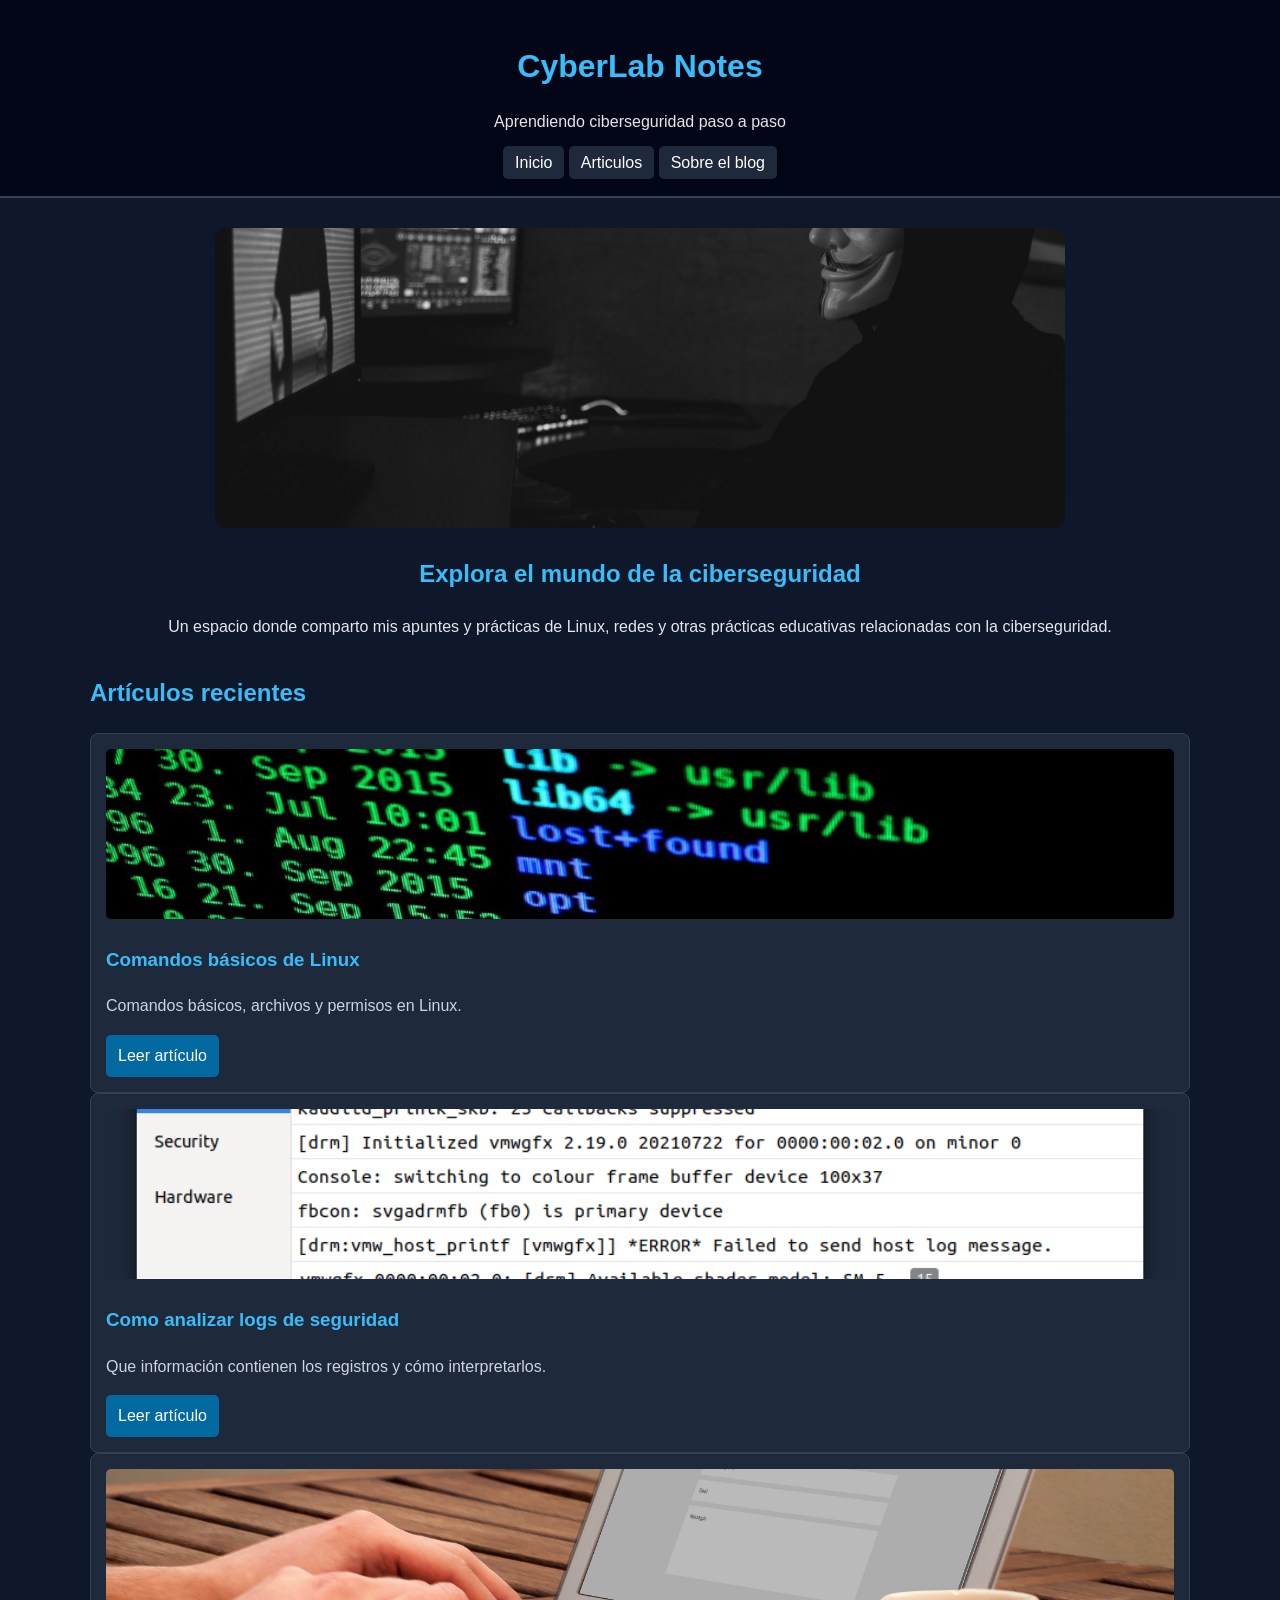
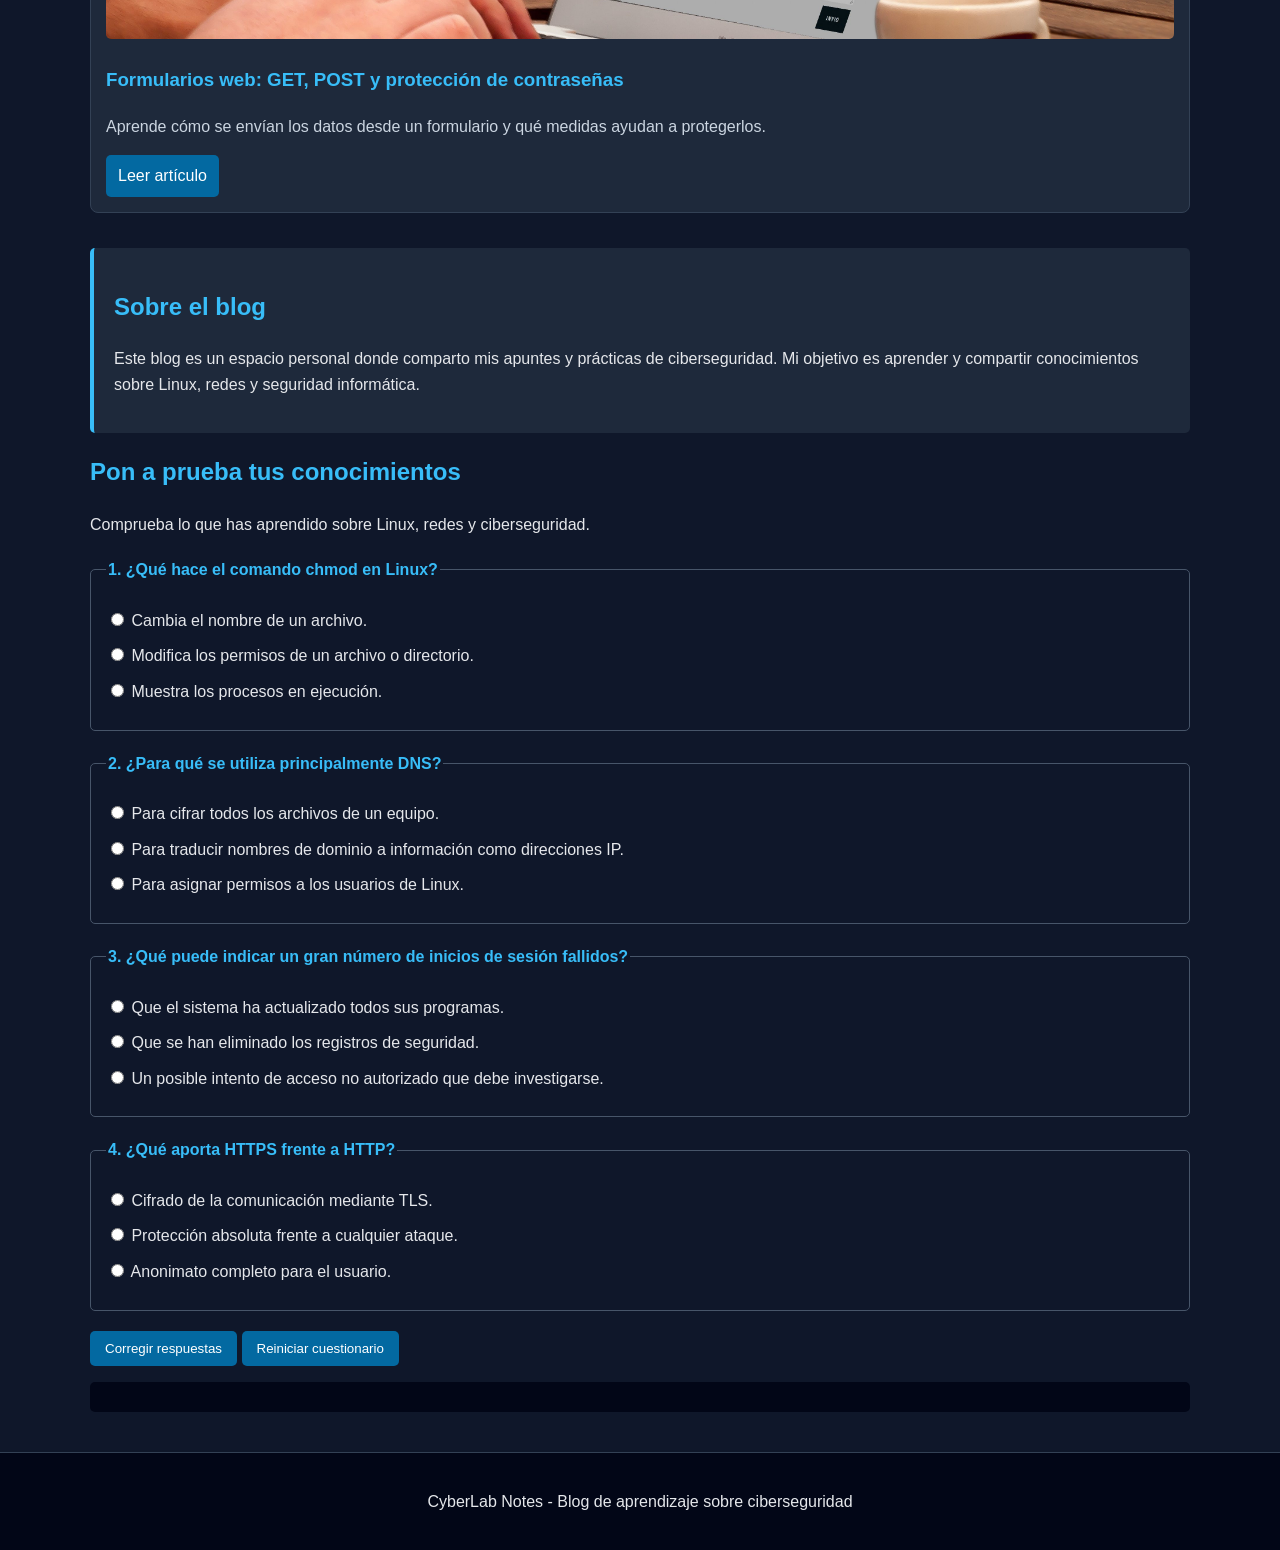
==== index.html @ 4ec1b174 "Primer commit" ====
<!DOCTYPE html>
<html lang="es">

<head>
    <meta charset="UTF-8">
    <meta name="viewport" content="width=device-width, initial-scale=1.0">
    <title>CyberLab Notes | Inicio </title>
    <meta name="description" content="CyberLab Notes: apuntes y prácticas de ciberseguridad. ">
    <link rel="stylesheet" href="style.css">
    <script src="script.js" defer></script>
</head>

<body>

    <header>
        <h1>CyberLab Notes</h1>
        <p>Aprendiendo ciberseguridad paso a paso</p>

        <nav>
            <a href="index.html">Inicio</a>
            <a href="index.html#entradas">Articulos</a>
            <a href="index.html#sobre-el-blog">Sobre el blog</a>
        </nav>
    </header>

    <main>
        <section class="portada">
            <img src="img/portada.jpg" alt="Portada del blog">

            <h2>Explora el mundo de la ciberseguridad</h2>
            <p>
                Un espacio donde comparto mis apuntes y prácticas de Linux, redes y otras prácticas
                educativas relacionadas con la ciberseguridad.
            </p>
        </section>

        <section id="entradas">
            <h2>Artículos recientes</h2>

            <article class="tarjeta">
                <img src="img/linux.jpg" alt="terminal de Linux">
                <h3>Comandos básicos de Linux</h3>
                <p>
                    Comandos básicos, archivos y permisos en Linux.
                </p>
                <a href="entradalinux.html">Leer artículo</a>
            </article>


            <article class="tarjeta">
                <img src="img/logs.png" alt="logs de seguridad">
                <h3>Como analizar logs de seguridad</h3>
                <p>
                    Que información contienen los registros y cómo interpretarlos.
                </p>
                <a href="entradaLogs.html">Leer artículo</a>
            </article>

            <article class="tarjeta">
                <img src="img/formulario.jpg" alt="Representación de un formulario web y la seguridad de los datos">
                <h3>Formularios web: GET, POST y protección de contraseñas</h3>
                <p>
                    Aprende cómo se envían los datos desde un formulario y qué medidas ayudan a protegerlos.
                </p>
                <a href="entradaFormularios.html">Leer artículo</a>
            </article>
        </section>

        <section id="sobre-el-blog">
            <h2>Sobre el blog</h2>
            <p>
                Este blog es un espacio personal donde comparto mis apuntes y prácticas de ciberseguridad.
                Mi objetivo es aprender y compartir conocimientos sobre Linux, redes y seguridad informática.
            </p>
        </section>

        <section id="cuestionario" class="cuestionario">
            <h2>Pon a prueba tus conocimientos</h2>

            <p>
                Comprueba lo que has aprendido sobre Linux,
                redes y ciberseguridad.
            </p>

            <form id="formulario-test">

                <fieldset>
                    <legend>1. ¿Qué hace el comando chmod en Linux?</legend>

                    <label>
                        <input type="radio" name="pregunta1" value="a" required>
                        Cambia el nombre de un archivo.
                    </label>

                    <label>
                        <input type="radio" name="pregunta1" value="b">
                        Modifica los permisos de un archivo o directorio.
                    </label>

                    <label>
                        <input type="radio" name="pregunta1" value="c">
                        Muestra los procesos en ejecución.
                    </label>
                </fieldset>

                <fieldset>
                    <legend>2. ¿Para qué se utiliza principalmente DNS?</legend>

                    <label>
                        <input type="radio" name="pregunta2" value="a" required>
                        Para cifrar todos los archivos de un equipo.
                    </label>

                    <label>
                        <input type="radio" name="pregunta2" value="b">
                        Para traducir nombres de dominio a información como direcciones IP.
                    </label>

                    <label>
                        <input type="radio" name="pregunta2" value="c">
                        Para asignar permisos a los usuarios de Linux.
                    </label>
                </fieldset>

                <fieldset>
                    <legend>3. ¿Qué puede indicar un gran número de inicios de sesión fallidos?</legend>

                    <label>
                        <input type="radio" name="pregunta3" value="a" required>
                        Que el sistema ha actualizado todos sus programas.
                    </label>

                    <label>
                        <input type="radio" name="pregunta3" value="b">
                        Que se han eliminado los registros de seguridad.
                    </label>

                    <label>
                        <input type="radio" name="pregunta3" value="c">
                        Un posible intento de acceso no autorizado que debe investigarse.
                    </label>
                </fieldset>

                <fieldset>
                    <legend>4. ¿Qué aporta HTTPS frente a HTTP?</legend>

                    <label>
                        <input type="radio" name="pregunta4" value="a" required>
                        Cifrado de la comunicación mediante TLS.
                    </label>

                    <label>
                        <input type="radio" name="pregunta4" value="b">
                        Protección absoluta frente a cualquier ataque.
                    </label>

                    <label>
                        <input type="radio" name="pregunta4" value="c">
                        Anonimato completo para el usuario.
                    </label>
                </fieldset>

                <button type="submit">Corregir respuestas</button>
                <button type="reset">Reiniciar cuestionario</button>

                <p id="resultado" aria-live="polite"></p>

            </form>
        </section>
    </main>

    <footer>
        <p>CyberLab Notes - Blog de aprendizaje sobre ciberseguridad</p>
    </footer>

</body>

</html>
---- style.css ----
body {
    margin: 0;
    font-family: Arial, sans-serif;
    background-color: #0f172a;
    color: #e5e7eb;
    line-height: 1.6;
}

h1,
h2,
h3 {
    color: #38bdf8;
}

a {
    color: #38bdf8;
    text-decoration: none;
}

a:hover {
    text-decoration: underline;
}


body>header {
    background-color: #020617;
    text-align: center;
    padding: 20px;
    border-bottom: 2px solid #334155;
}

body>header h1 {
    margin-bottom: 5px;
}

nav ul {
    list-style: none;
    padding: 0;
}

nav li {
    display: inline-block;
    margin: 5px 10px;
}

nav a {
    color: white;
    background-color: #1e293b;
    padding: 8px 12px;
    border-radius: 5px;
}

nav a:hover {
    background-color: #0369a1;
}


main {
    width: 90%;
    max-width: 1100px;
    margin: 30px auto;
}


.portada {
    text-align: center;
    margin-bottom: 35px;
}

.portada img {
    width: 100%;
    max-width: 850px;
    height: 300px;
    object-fit: cover;
    border-radius: 10px;
}


.entradas {
    display: grid;
    grid-template-columns: repeat(3, 1fr);
    gap: 20px;
}

.tarjeta {
    background-color: #1e293b;
    padding: 15px;
    border: 1px solid #334155;
    border-radius: 8px;
}

.tarjeta img {
    width: 100%;
    height: 170px;
    object-fit: cover;
    border-radius: 5px;
}

.tarjeta p {
    color: #cbd5e1;
}

.tarjeta a {
    display: inline-block;
    background-color: #0369a1;
    color: white;
    padding: 8px 12px;
    border-radius: 5px;
}


#sobre-el-blog {
    background-color: #1e293b;
    padding: 20px;
    border-left: 4px solid #38bdf8;
    border-radius: 5px;
    margin-top: 35px;
}


.entrada {
    max-width: 850px;
    margin: auto;
    background-color: #1e293b;
    padding: 25px;
    border-radius: 8px;
}

.entrada img {
    display: block;
    width: 100%;
    max-width: 550px;
    height: 280px;
    object-fit: cover;
    margin: 20px auto;
    border-radius: 8px;
}

.entrada section {
    margin: 30px 0;
}


pre {
    background-color: #020617;
    padding: 15px;
    border-radius: 5px;
    overflow-x: auto;
}

code {
    color: #7dd3fc;
}


table {
    width: 100%;
    border-collapse: collapse;
    margin: 20px 0;
}

th,
td {
    border: 1px solid #475569;
    padding: 10px;
    text-align: left;
}

th {
    background-color: #075985;
    color: white;
}


fieldset {
    border: 1px solid #475569;
    border-radius: 5px;
    padding: 15px;
    margin: 20px 0;
}

legend {
    color: #38bdf8;
    font-weight: bold;
}

label {
    display: block;
    margin: 10px 0;
}

input[type="text"] {
    padding: 8px;
    max-width: 100%;
}

button {
    background-color: #0369a1;
    color: white;
    padding: 10px 15px;
    border: none;
    border-radius: 5px;
    cursor: pointer;
}

button:hover {
    background-color: #0284c7;
}

#resultado-demo,
#resultado {
    background-color: #020617;
    padding: 15px;
    border-radius: 5px;
    overflow-wrap: anywhere;
}


body>footer {
    background-color: #020617;
    text-align: center;
    padding: 20px;
    margin-top: 40px;
    border-top: 1px solid #334155;
}

/* ADAPTACIÓN A MÓVILES */

@media (max-width: 700px) {
    .entradas {
        grid-template-columns: 1fr;
    }

    .entrada {
        padding: 15px;
    }

    .entrada img {
        height: auto;
    }

    main {
        width: 94%;
    }

    nav li {
        margin: 8px 4px;
    }

    table {
        font-size: 14px;
    }
}
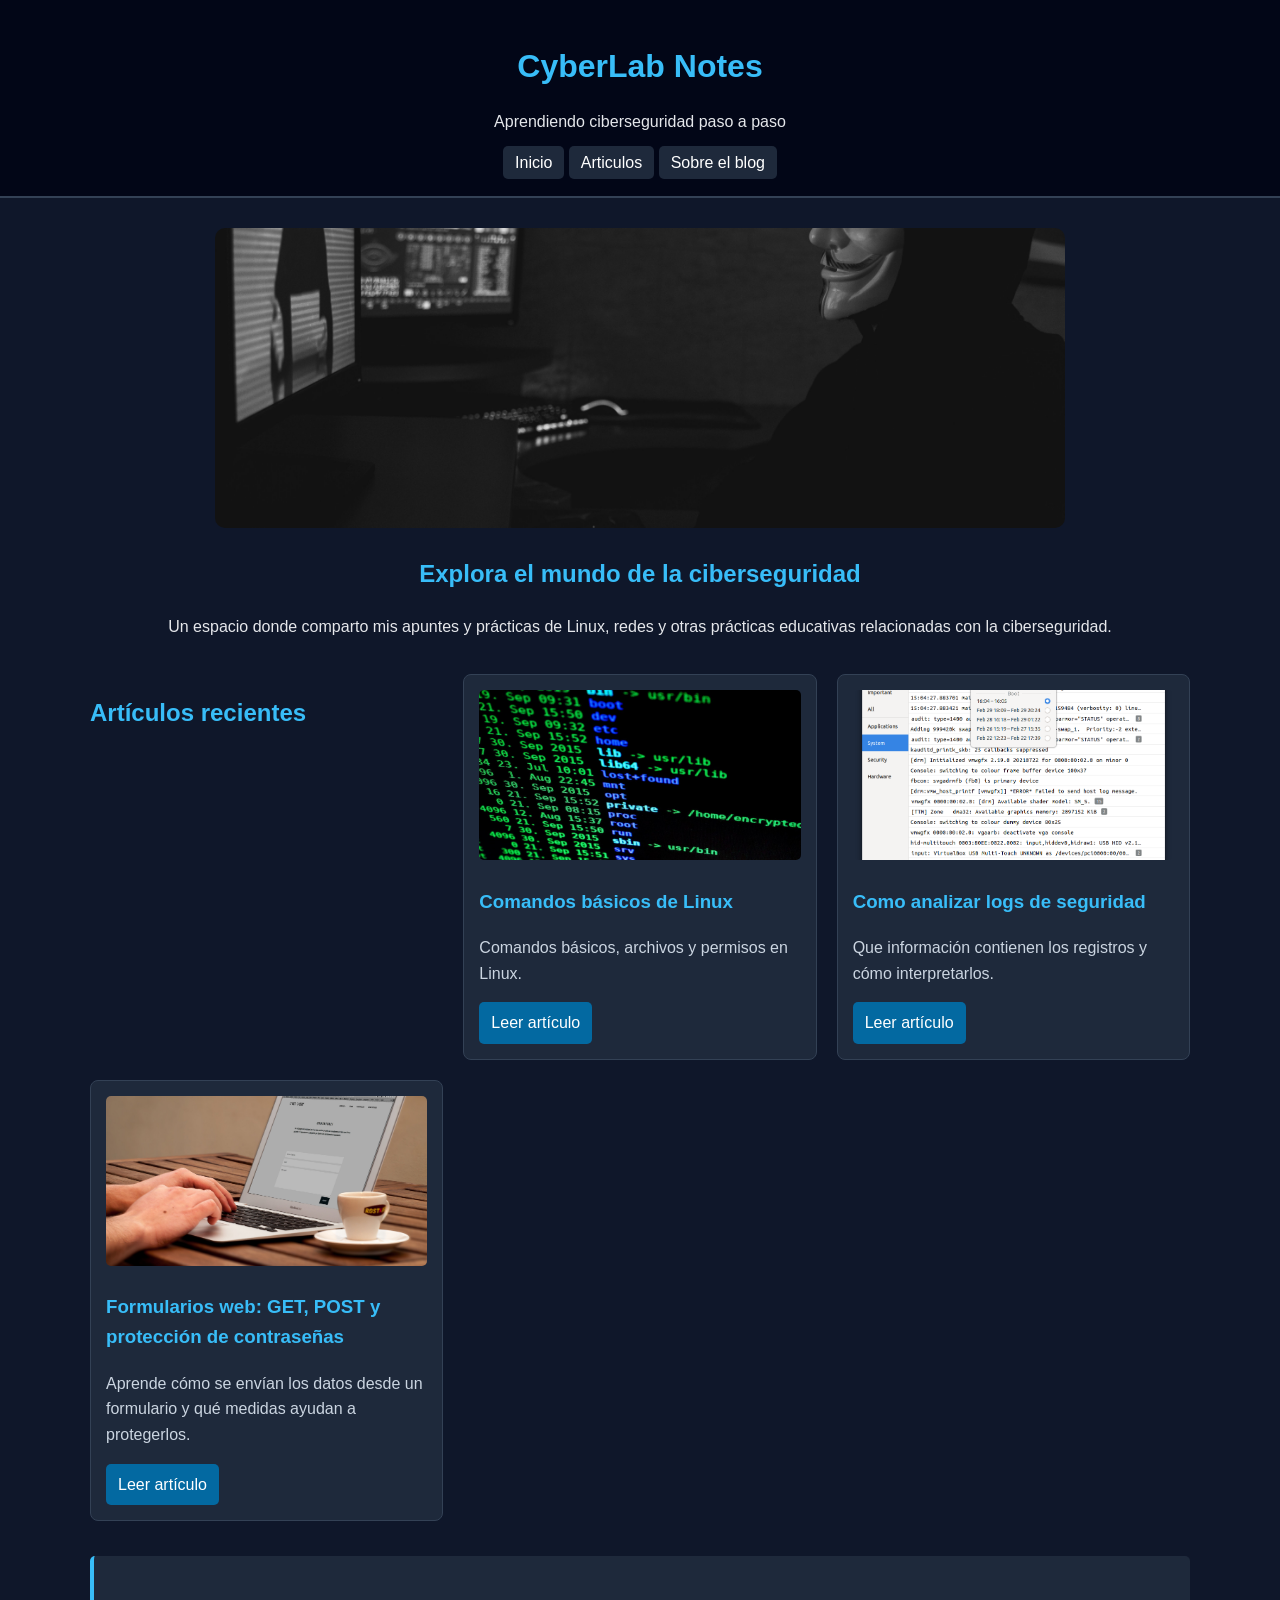
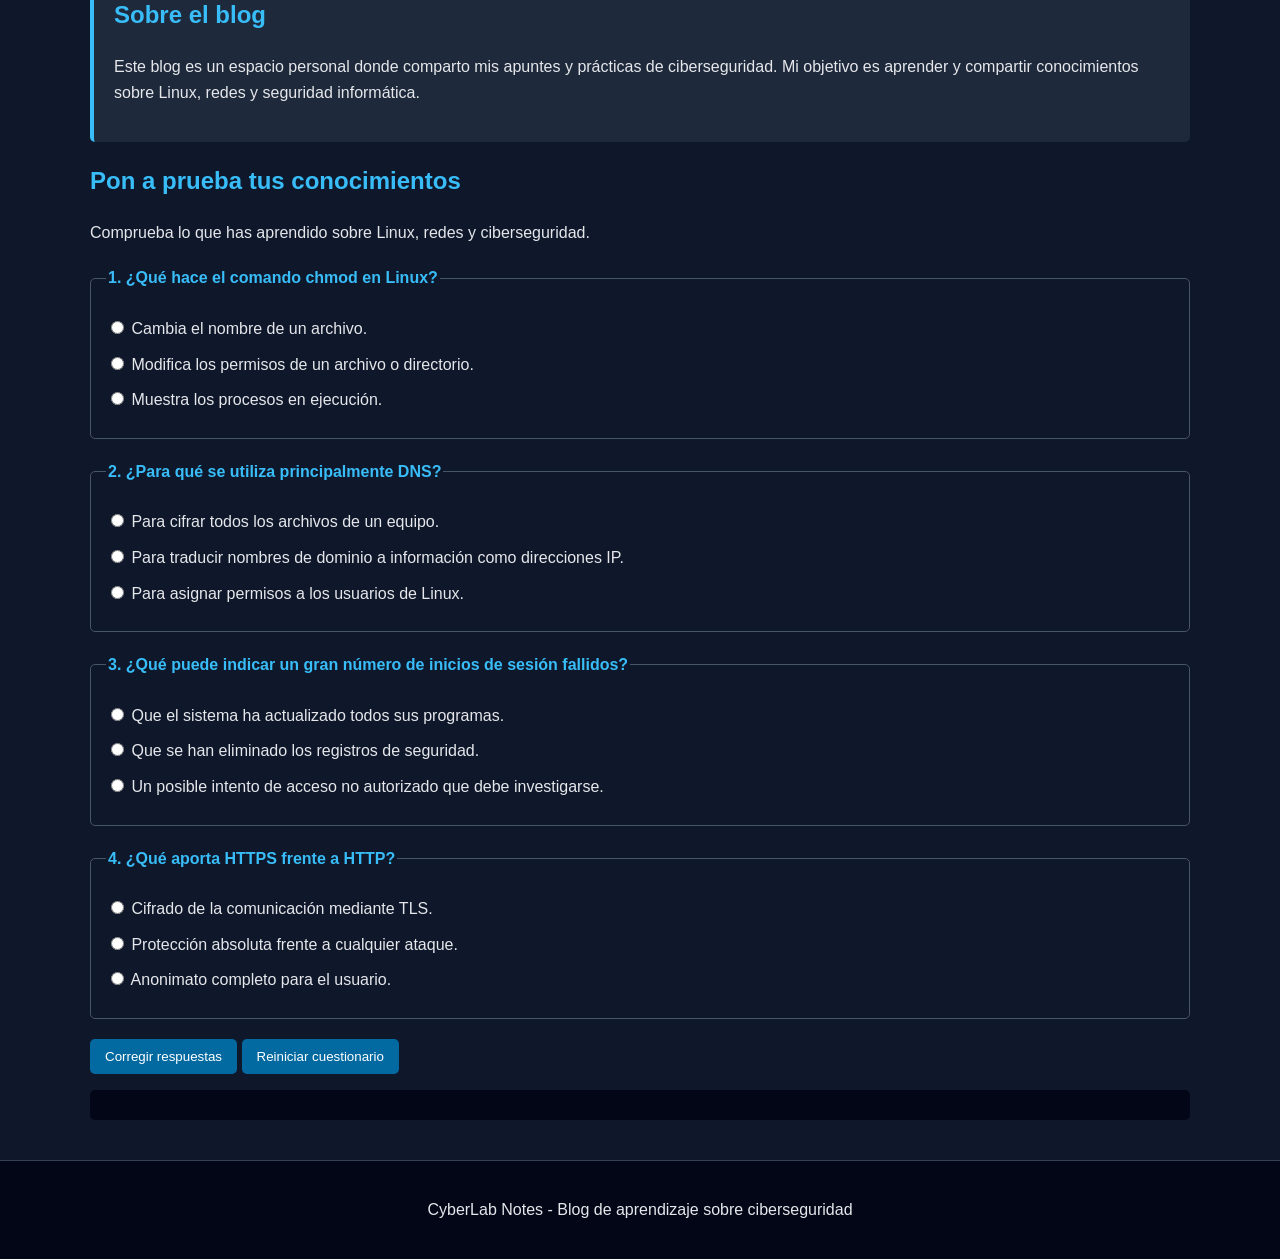
==== commit afbdeb9b: "Corrige enlaces y estructura del blog" ====
--- a/index.html
+++ b/index.html
@@ -43,7 +43,7 @@
                 <p>
                     Comandos básicos, archivos y permisos en Linux.
                 </p>
-                <a href="entradalinux.html">Leer artículo</a>
+                <a href="entradaLinux.html">Leer artículo</a>
             </article>
 
 
--- a/style.css
+++ b/style.css
@@ -76,7 +76,7 @@
 }
 
 
-.entradas {
+#entradas {
     display: grid;
     grid-template-columns: repeat(3, 1fr);
     gap: 20px;
